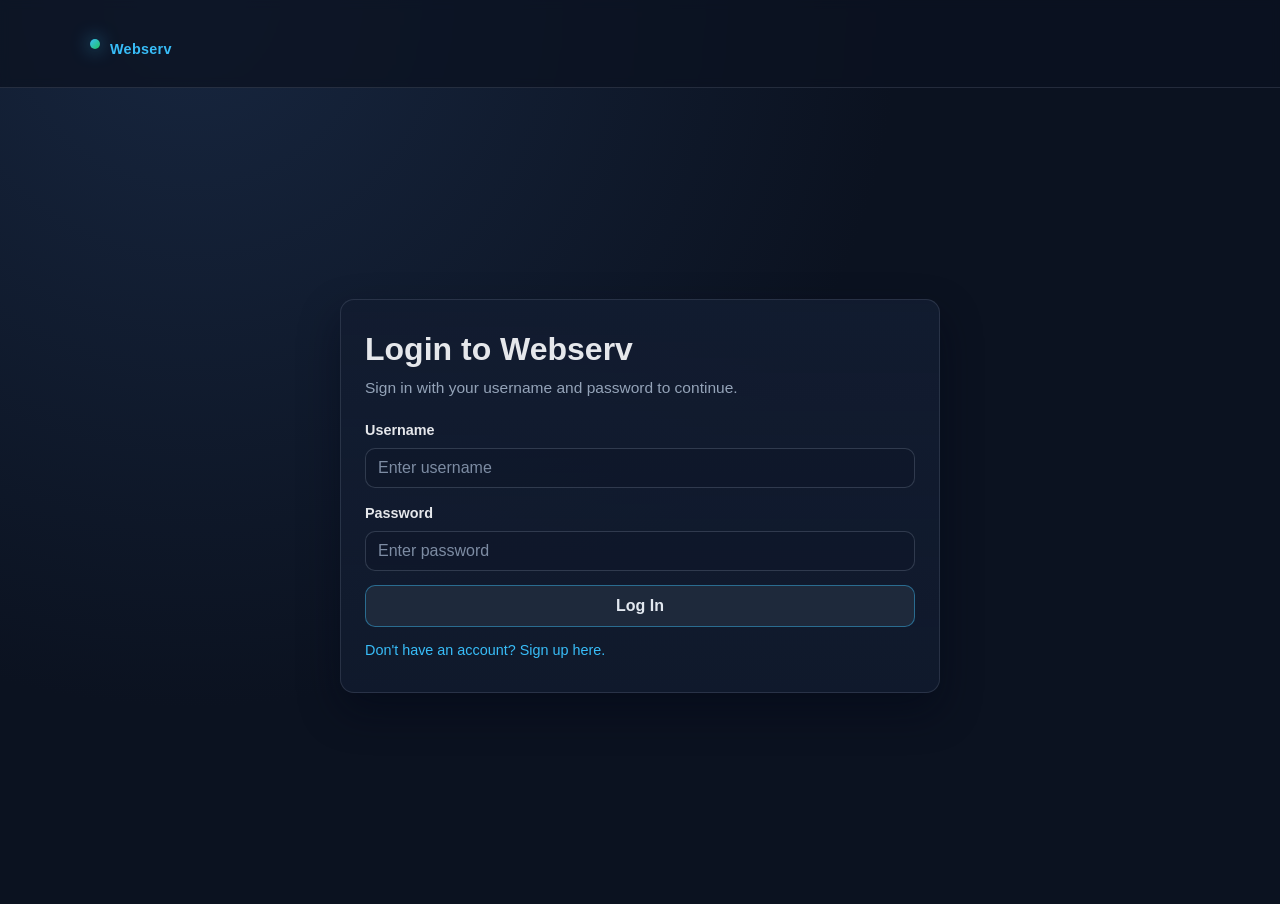
==== www/login.html @ ac393d80 "add login/signup flow with cookie-based redirects and theme toggle" ====
<!DOCTYPE html>
<html lang="en">
<head>
    <meta charset="UTF-8">
    <meta name="viewport" content="width=device-width, initial-scale=1.0">
    <title>Webserv Login</title>
    <style>
        :root {
            --bg: #0b1220;
            --bg-soft: #111b2e;
            --card: #121c30;
            --text: #e5e7eb;
            --muted: #94a3b8;
            --accent: #38bdf8;
            --accent-2: #22c55e;
            --border: rgba(148, 163, 184, 0.18);
        }

        * {
            box-sizing: border-box;
            margin: 0;
            padding: 0;
        }

        body {
            font-family: "Inter", "Segoe UI", Arial, sans-serif;
            background: radial-gradient(circle at 15% 0%, #17263f 0%, var(--bg) 50%);
            color: var(--text);
            min-height: 100vh;
            line-height: 1.6;
        }

        .container {
            width: min(1100px, 92%);
            margin: 0 auto;
        }

        header {
            padding: 26px 0;
            border-bottom: 1px solid var(--border);
            background: rgba(11, 18, 32, 0.75);
            backdrop-filter: blur(5px);
            position: sticky;
            top: 0;
        }

        .brand {
            display: flex;
            align-items: center;
            gap: 10px;
            font-weight: 700;
            letter-spacing: 0.3px;
        }

        .dot {
            width: 10px;
            height: 10px;
            border-radius: 999px;
            background: linear-gradient(135deg, var(--accent), var(--accent-2));
            box-shadow: 0 0 18px rgba(56, 189, 248, 0.7);
        }

        main {
            min-height: calc(100vh - 84px);
            display: grid;
            place-items: center;
            padding: 40px 0;
        }

        .login-card {
            width: min(600px, 100%);
            min-height: 360px;
            background: linear-gradient(180deg, rgba(18, 28, 48, 0.95), rgba(18, 28, 48, 0.75));
            border: 1px solid var(--border);
            border-radius: 14px;
            padding: 30px 24px;
            box-shadow: 0 18px 40px rgba(2, 6, 23, 0.45);
        }

        h1 {
            font-size: clamp(1.6rem, 4vw, 2rem);
            line-height: 1.2;
            margin-bottom: 8px;
        }

        p {
            color: var(--muted);
            margin-bottom: 18px;
            font-size: 0.97rem;
        }

        form {
            display: grid;
            gap: 14px;
        }

        label {
            display: grid;
            gap: 6px;
            font-size: 0.9rem;
            font-weight: 600;
        }

        input {
            background: rgba(15, 23, 42, 0.7);
            color: var(--text);
            border: 1px solid rgba(148, 163, 184, 0.25);
            border-radius: 10px;
            padding: 10px 12px;
            font-size: 1rem;
        }

        input::placeholder {
            color: #7d8ca3;
        }

        input:focus {
            outline: none;
            border-color: rgba(56, 189, 248, 0.55);
            box-shadow: 0 0 0 3px rgba(56, 189, 248, 0.2);
        }

        button {
            border: 1px solid rgba(56, 189, 248, 0.45);
            border-radius: 10px;
            padding: 11px 14px;
            font-size: 1rem;
            font-weight: 700;
            color: #e2e8f0;
            background: #1e293b;
            cursor: pointer;
            transition: border-color 0.2s ease, color 0.2s ease;
        }

        button:hover {
            border-color: rgba(56, 189, 248, 0.75);
            color: #bae6fd;
        }
        .hidden {
            display: none;
        }
        .error {
            color: #f87171;
            margin-bottom: 18px;
            font-size: 0.97rem;
        }
        a {
            display: inline-block;
            margin-top: 12px;
            color: var(--accent);
            font-size: 0.9rem;
            text-decoration: none;
        }
    </style>
</head>
<body>
    <header>
        <div class="container brand">
            <span class="dot"></span>
            <a href="/"><span>Webserv</span></a>
        </div>
    </header>

    <main class="container">
        <section class="login-card">
            <h1>Login to Webserv</h1>
            <p>Sign in with your username and password to continue.</p>

            <form id="loginForm" method="POST" action="/login">
                <label for="username">
                    Username
                    <input type="text" id="username" name="username" autocomplete="username" placeholder="Enter username" required>
                </label>

                <label for="password">
                    Password
                    <input type="password" id="password" name="password" autocomplete="current-password" placeholder="Enter password" required>
                </label>
                <p class="error hidden">Invalid username or password.</p>
                <button type="submit">Log In</button>
            </form>
            <a href="signup.html">Don't have an account? Sign up here.</a>
        </section>
    </main>
</body>
</html>
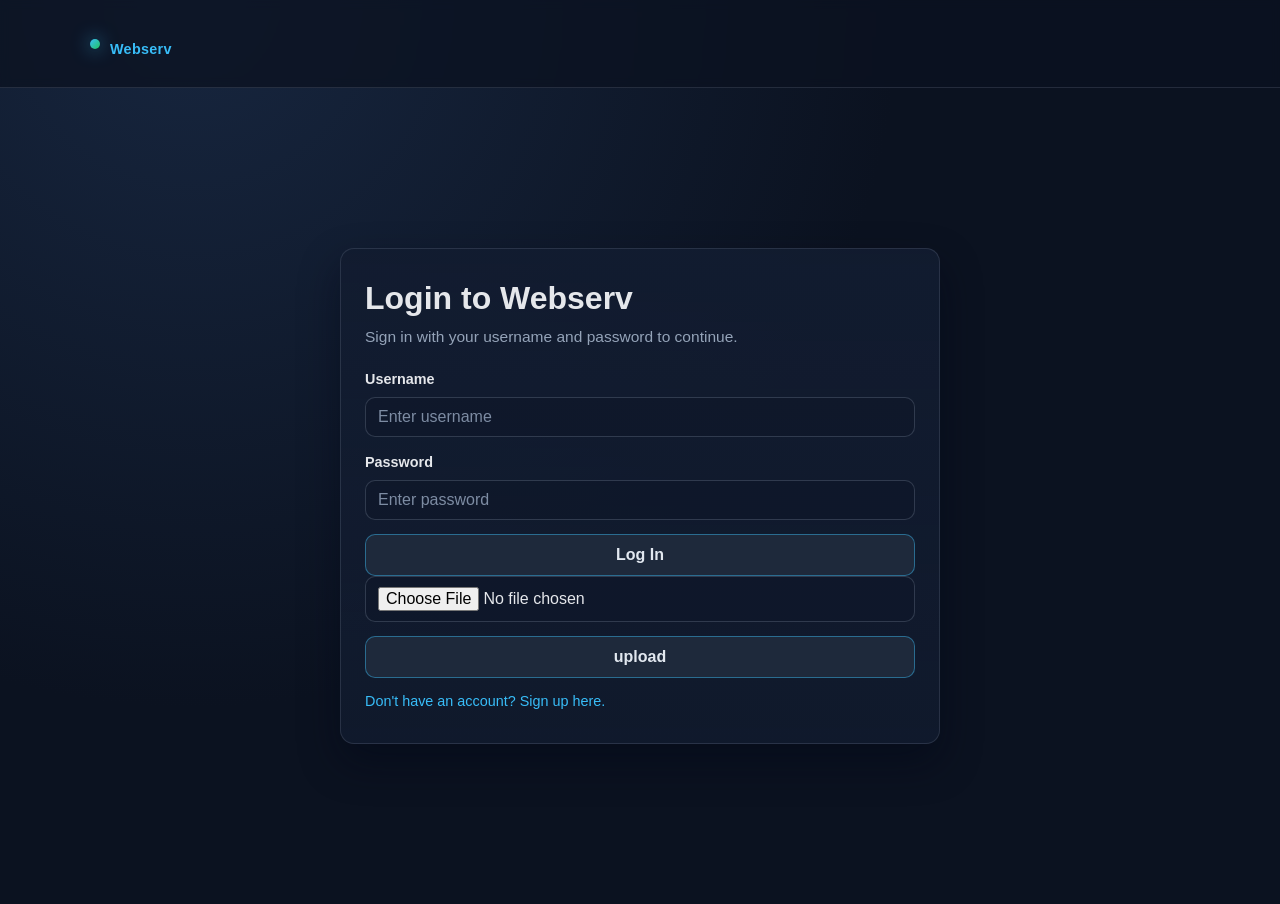
==== commit c88f40ee: "ths start in CGI" ====
--- a/www/login.html
+++ b/www/login.html
@@ -179,6 +179,13 @@
                 <p class="error hidden">Invalid username or password.</p>
                 <button type="submit">Log In</button>
             </form>
+
+
+            <form id="uploadForm" method="POST" action="/upload">
+                <input type="file" name="file" id="file">
+                <button type="submit">upload</button>
+            </form>
+
             <a href="signup.html">Don't have an account? Sign up here.</a>
         </section>
     </main>
